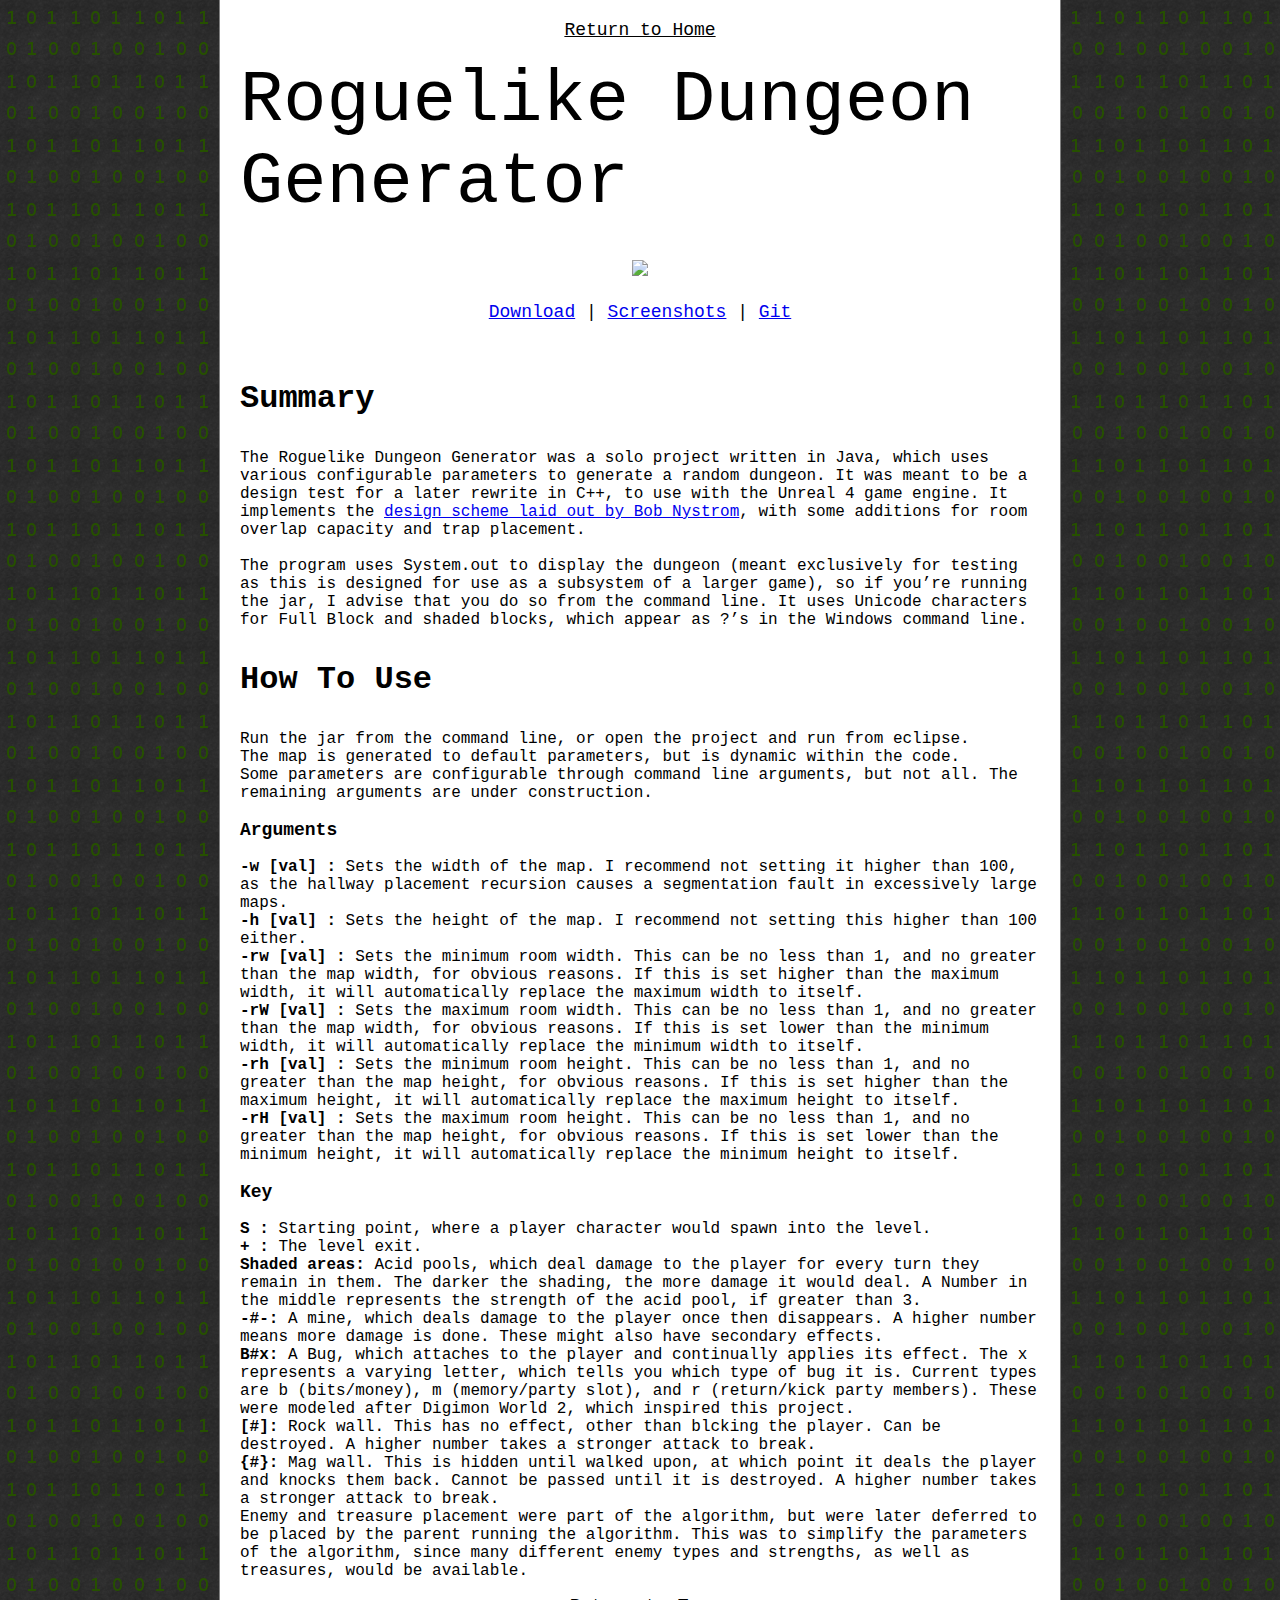
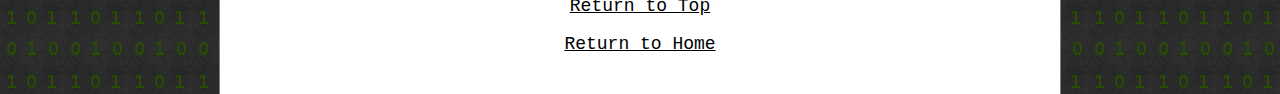
==== docs/DungeonGenerator.html @ 7745af85 "Reorganized client list, added html pages for Turnt Up and Dungeon Generator" ====
<html>
<head>
	<title>Dungeon Generator - About</title>
	<link rel="stylesheet" href="../styles.css" />
	<meta charset="UTF-8" />
	<meta name="description" content="Resume page for Trevor Evans" />
	<meta name="author" content="Trevor Evans" />
	<meta name="viewport" content="width=device-width, initial-scale=1.0" />
</head>
<body>
	<div id="frame">
		<div class="nav">
			<a href="../index.html">Return to Home</a>
		</div>
		<div id="name">Roguelike Dungeon Generator</div>
		<br /><br />
		<div style="text-align:center">
			<img class="headerimg" src="../img/examplemap.png" />
		</div>
		<div class="standalonelinks">
			<a href="../downloads/DungeonGenerator.zip" download>Download</a> | <a href="../galleries/dungeon.html">Screenshots</a> | 
			<a href="https://github.com/TankMissile/DungeonGenerator" target="_blank">Git</a>
		</div>
		<p class="sectiontitle">Summary</p>
		<p>
			The Roguelike Dungeon Generator was a solo project written in Java, which uses various configurable parameters to generate a random dungeon.
			It was meant to be a design test for a later rewrite in C++, to use with the Unreal 4 game engine. It implements the 
			<a href="http://journal.stuffwithstuff.com/2014/12/21/rooms-and-mazes/" target="_blank">design scheme laid out by Bob Nystrom</a>, 
			with some additions for room overlap capacity and trap placement.
			<br /><br />
			The program uses System.out to display the dungeon (meant exclusively for testing as this is designed for use as a subsystem of a larger game), 
			so if you’re running the jar, I advise that you do so from the command line. It uses Unicode characters for Full Block and shaded blocks, which 
			appear as ?’s in the Windows command line.
		</p>
		
		<p class="sectiontitle">How To Use</p>
		<p>
			Run the jar from the command line, or open the project and run from eclipse. <br />
			The map is generated to default parameters, but is dynamic within the code.  <br />
			Some parameters are configurable through command line arguments, but not all.  The remaining arguments are under construction.
		</p>
		
		<p class="subsectiontitle">Arguments</p>
		<p>
			<b>-w [val] :</b> Sets the width of the map.  I recommend not setting it higher than 100, as the hallway placement recursion causes a segmentation fault in excessively large maps.<br />
			<b>-h [val] :</b> Sets the height of the map.  I recommend not setting this higher than 100 either. <br />
			<b>-rw [val] :</b> Sets the minimum room width.  This can be no less than 1, and no greater than the map width, for obvious reasons.  If this is set higher than the maximum width, it will automatically replace the maximum width to itself. <br />
			<b>-rW [val] :</b> Sets the maximum room width.  This can be no less than 1, and no greater than the map width, for obvious reasons.  If this is set lower than the minimum width, it will automatically replace the minimum width to itself. <br />
			<b>-rh [val] :</b> Sets the minimum room height.  This can be no less than 1, and no greater than the map height, for obvious reasons.  If this is set higher than the maximum height, it will automatically replace the maximum height to itself. <br />
			<b>-rH [val] :</b> Sets the maximum room height.  This can be no less than 1, and no greater than the map height, for obvious reasons.  If this is set lower than the minimum height, it will automatically replace the minimum height to itself. <br />
		</p>
		
		<p class="subsectiontitle">Key</p>
		<p>
			<b> S :</b> Starting point, where a player character would spawn into the level.<br />
			<b> + :</b> The level exit.<br />
			<b>Shaded areas:</b> Acid pools, which deal damage to the player for every turn they remain in them.  
			The darker the shading, the more damage it would deal.  A Number in the middle represents the strength of the acid pool, if greater than 3.<br />
			<b>-#-:</b> A mine, which deals damage to the player once then disappears.  A higher number means more damage is done.  These might also have secondary effects.<br />
			<b>B#x:</b> A Bug, which attaches to the player and continually applies its effect.  The x represents a varying letter, which tells you which type of bug it is.  
			Current types are b (bits/money), m (memory/party slot), and r (return/kick party members).  These were modeled after Digimon World 2, which inspired this project.<br />
			<b>[#]:</b> Rock wall.  This has no effect, other than blcking the player.  Can be destroyed.  A higher number takes a stronger attack to break.<br />
			<b>{#}:</b> Mag wall.  This is hidden until walked upon, at which point it deals the player and knocks them back.  Cannot be passed until it is destroyed.  
			A higher number takes a stronger attack to break.<br />
			Enemy and treasure placement were part of the algorithm, but were later deferred to be placed by the parent running the algorithm.  This was to simplify the parameters of 
			the algorithm, since many different enemy types and strengths, as well as treasures, would be available.
		</p>
		<div class="nav">
			<a href="#top">Return to Top</a><br /><br />
			<a href="../index.html">Return to Home</a>
		</div>
	</div>
</body>
</html>
---- styles.css ----
body {
	background-image:
		url("./img/bg.png");
	
	background-color:#222;
	margin:0;
}
#frame {
	width:60%;
	min-width:800px;
	padding:20px;
	
	margin-left:auto;
	margin-right:auto;
	background-color:white;
	font-family:courier;
	border-style:solid;
	border-width:0px;
	border-color:gray;
	border-left-width:1px;
	border-right-width:1px;
}
#name {
	font-size:72px;
}
#about td {
	min-width:100px;
}
#projects {
	
}
#contactinfo {
	text-align:center;
}
.nav {
	text-align:center;
	padding-bottom:20px;
}
.nav a{
	color:black;
	font-size:18px;
}
.headerimg {
	max-width:100%;
	margin:auto;
}
.sectiontitle {
	font-size:32px;
	font-weight:bold;
}
.subsectiontitle{
	font-size:18px;
	font-weight:bold;
}
.projecttitle {
	font-size:24px;
	font-weight:bold;
	padding-left:15px;
}
.projectcredits {
	font-size:12px;
	color:gray;
	padding-left:15px;
	height:20px;
}
.projectcontent {
	vertical-align:text-top;
	padding-left:15px;
}
.projectstable img{
	width:250px;
}
.projectlinks {
	padding-left:15px;
	font-size:14px;
	align:center;
}
.spacer {
	
}
.gallery {
	
	text-align:center;
}
.gallery img {
	max-width:100%;
}
.gallery hr {
	color:black;
	font-size:72px;
}
.caption {
	text-size:24px;
	font-weight:bold;
	color:gray;
}
.standalonelinks {
	text-align:center;
	line-height:72px;
	font-size:18px;
}
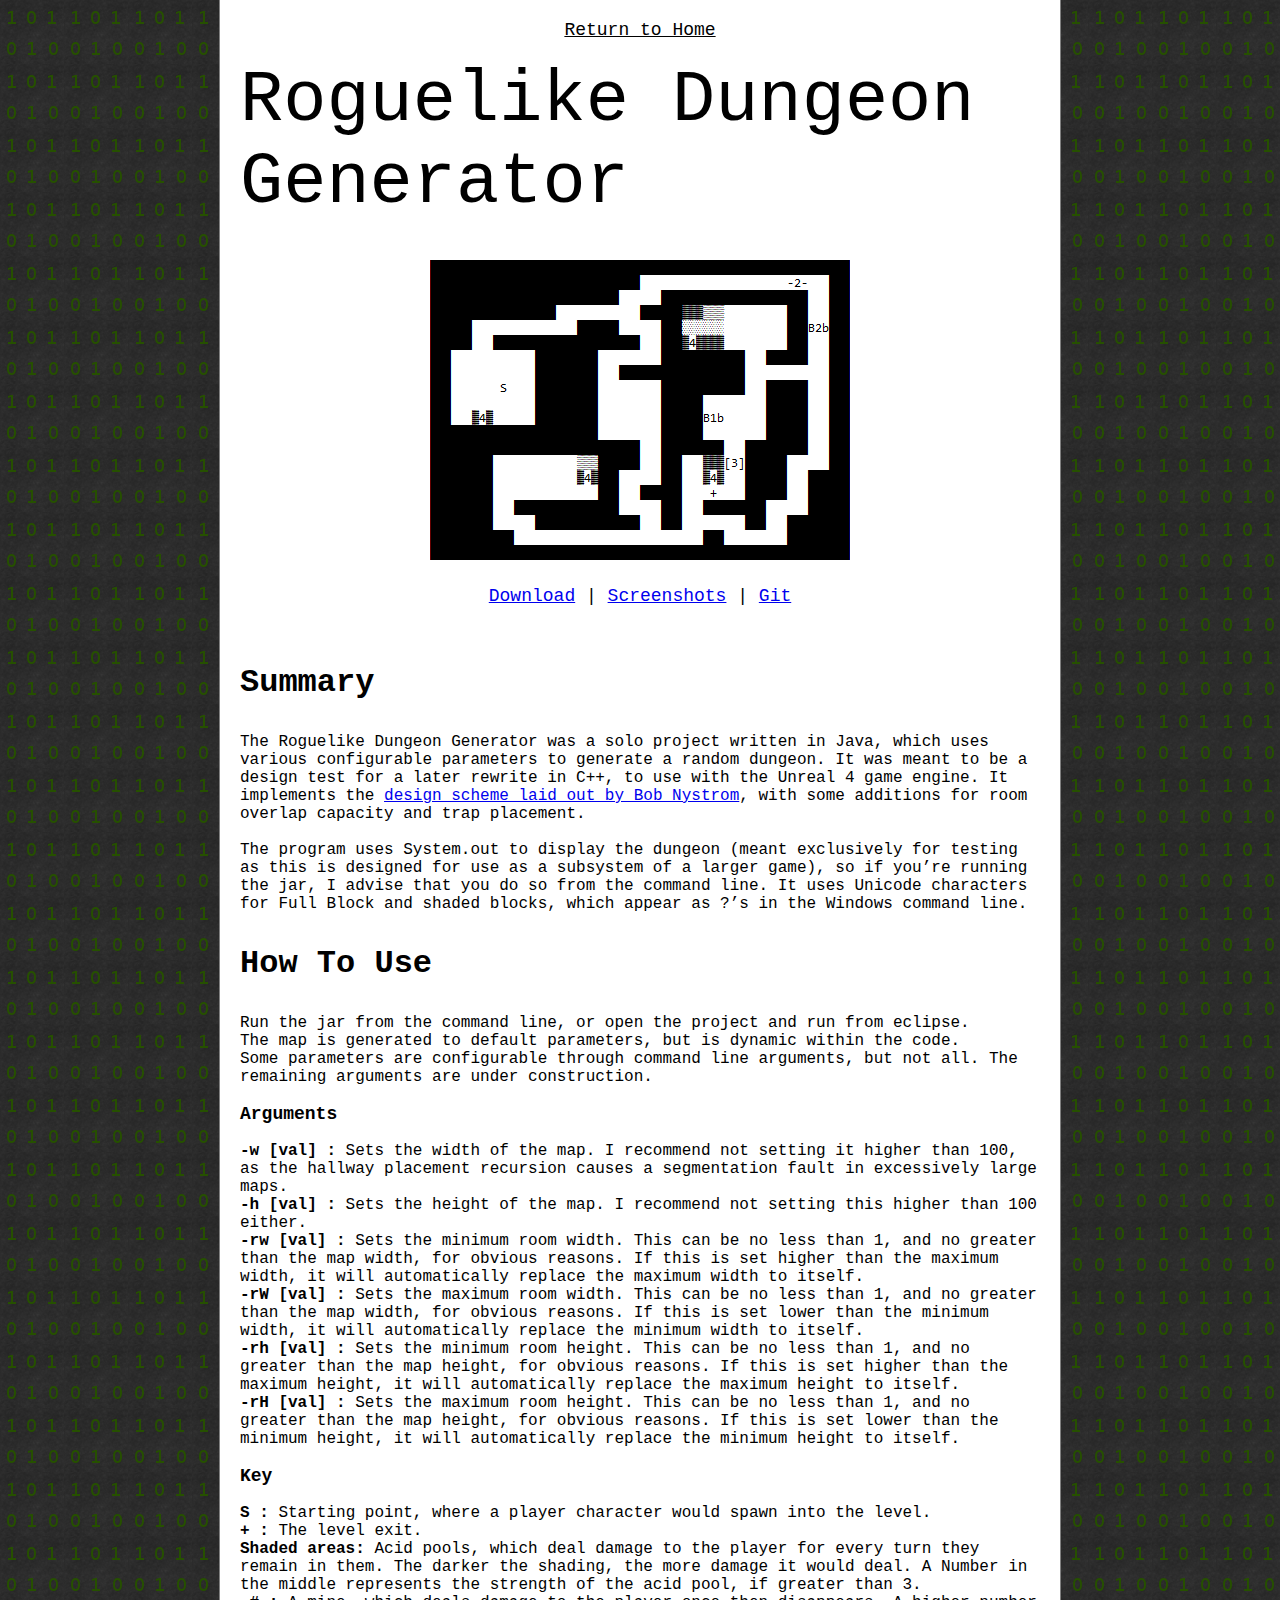
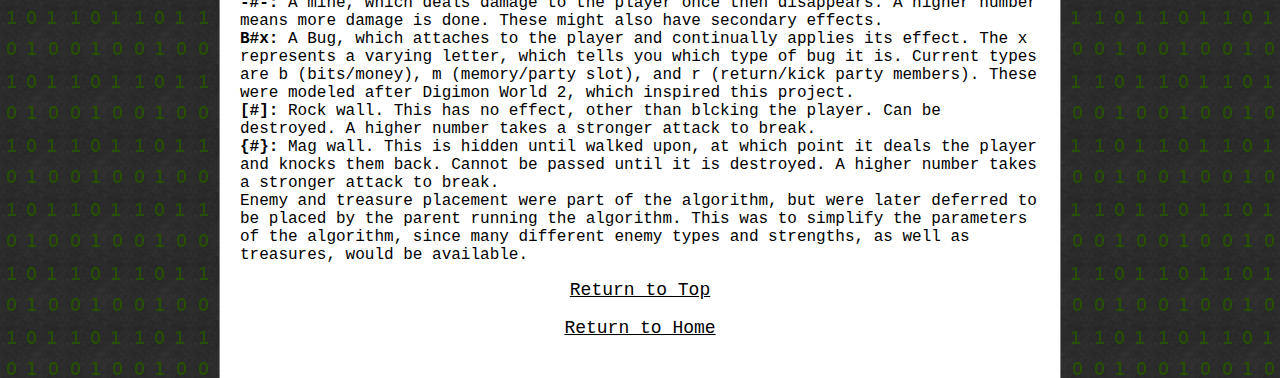
==== commit fe1249f6: "Fixed Dungeon Genereator screenshot link" ====
--- a/docs/DungeonGenerator.html
+++ b/docs/DungeonGenerator.html
@@ -15,7 +15,7 @@
 		<div id="name">Roguelike Dungeon Generator</div>
 		<br /><br />
 		<div style="text-align:center">
-			<img class="headerimg" src="../img/examplemap.png" />
+			<img class="headerimg" src="../img/exampleMap.png" />
 		</div>
 		<div class="standalonelinks">
 			<a href="../downloads/DungeonGenerator.zip" download>Download</a> | <a href="../galleries/dungeon.html">Screenshots</a> | 
